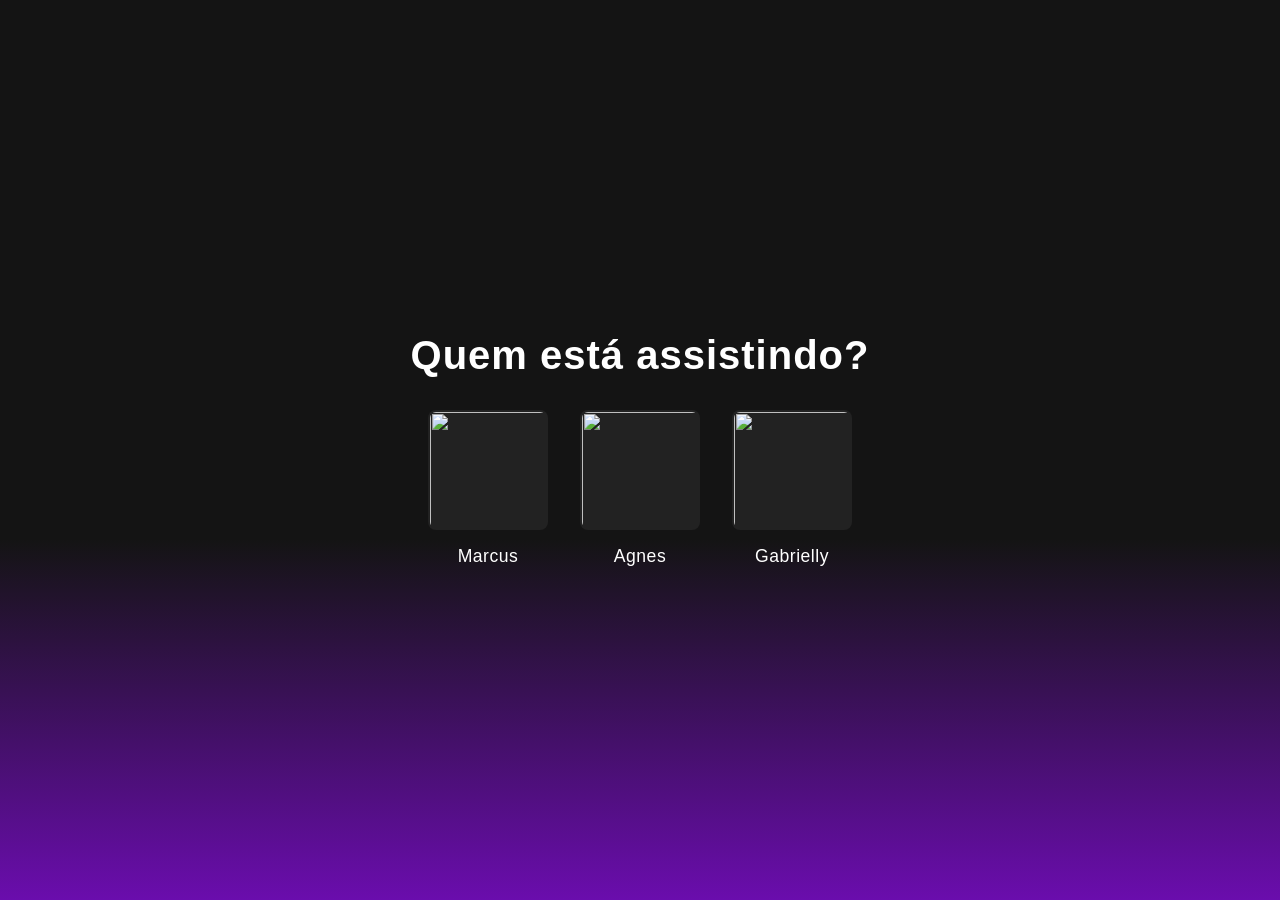
==== Index.html @ 3840a031 "Add files via upload" ====
<!DOCTYPE html>
<html lang="pt-BR">
<head>
    <meta charset="UTF-8">
    <meta name="viewport" content="width=device-width, initial-scale=1.0">
    <link rel="stylesheet" href="Netflix.css" >
    <title>Netflix</title>
</head>

<body>
    <main>
<h1>Quem está assistindo?</h1>

<section class=" tela inicio" aria-label="perfis disponiveis">
  

<nav class="conteiner-usuarios">
  <ul class="lista-usuarios">
    
    <li>
      <a class="usuario">
        <figure>
          <img src="img/perfil-1.png">
          <figcaption>
            <p>Marcus</p>
          </figcaption>
        </figure>
      </a>
    </li>

    <li>
      <a class="usuario">
        <figure>
          <img src="img/perfil-2.png">
          <figcaption>
            <p>Agnes</p>
          </figcaption>
        </figure>
      </a>
    </li>

    <li>
      <a class="usuario">
        <figure>
          <img src="img/perfil-3.png">
          <figcaption>
            <p>Gabrielly</p>
          </figcaption>
        </figure>
      </a>
    </li>

  </ul>
</nav></section>
</main>
</body>
</html>
---- Netflix.css ----
*{
  margin: 0;
  padding: 0;
  box-sizing: border-box;
    -webkit-tap-highlight-color: transparent;
}
body {
background: linear-gradient(to top, #6a0dad 0%, #141414 40%);
color: #fff; /* Define a cor do texto principal */

  font-family: 'Segoe UI', Arial, Helvetica, sans-serif; /* Define a fonte usada no site */

  margin: 0; /* Remove a margem padrão do body */
width: 100%;
  min-height: 100vh; /* Garante que o body ocupe pelo menos toda a altura da tela */
}

main {
  display: flex; /* Usa flexbox para layout */

  flex-direction: column; /* Organiza os elementos em coluna */

  align-items: center; /* Centraliza os itens horizontalmente */

  justify-content: center; /* Centraliza os itens verticalmente */

  min-height: 100vh; /* Garante altura mínima de 100% da tela */
}

h1 {
  letter-spacing: 1px; /* Espaçamento entre letras */

  font-size: 2.5rem; /* Define o tamanho da fonte do título */

  font-weight: bold; /* Deixa o texto em negrito */

  margin-bottom: 2rem; /* Espaço abaixo do título */
}

section[aria-label="Perfis disponiveis"] {
  width: 100%; /* Ocupa toda a largura disponível */

  max-width: 600px; /* Limita a largura máxima */
  display: flex; /* Usa flexbox */

  justify-content: center; /* Centraliza os perfis */
}

nav.conteiner-usuarios{
width: 100%;

  gap: 2rem; /* Espaço entre os perfis */
  justify-content: center; /* garante centralização geral */
}
.lista-usuarios {
  list-style: none; /* tira as bolinhas */
  padding: 0;
  margin: 0;
  display: flex;
  gap: 2rem;
  justify-content: center; /*garante centralização geral */
}

.lista-usuarios li {
  display: flex;
  justify-content: center;
}
.usuario {
  text-decoration: none; /* Remove sublinhado dos links */

  color: #fff; /* Cor do texto dos links */

  transition: transform 0.25s, box-shadow 0.2s; /* Suaviza animações */
}

figure {
  margin: 0; /* Remove margem padrão */

  display: flex;

  flex-direction: column; /* Organiza em coluna */

  align-items: center; /* Centraliza itens */
}

img {
  width: 120px; /* Largura fixa da imagem */

  height: 120px; /* Altura fixa da imagem */

  border-radius: 8px; /* Bordas arredondadas */

  object-fit: cover; /* Mantém proporção da imagem */

  margin-bottom: 0.5rem; /* Espaço abaixo da imagem */

  background: #222; /* Cor de fundo da imagem */

  display: block;

  border: 2px solid transparent; /* Borda inicial invisível */
  transition: transform 0.2s ease-in-out;
}

img:hover {
  border-color: #fff; /* Borda branca ao passar o mouse */
  transform: translateY(-5px) scale(1.05);
}

figcaption {
  font-size: 1.1rem; /* Tamanho da fonte da legenda */

  font-weight: 500;

  margin-top: 0.5rem; /* Espaço acima da legenda */

  letter-spacing: 0.5px; /* Espaçamento entre letras */
}

@media (max-width: 750px) {
        h1{
        
    font-size: 1.8rem;
    text-align: center;
    }
  .lista-usuarios {
    display: grid;
    grid-template-columns: repeat(2, 1fr);
    gap: 20px;
    padding: 20px;
    justify-items: center;
}

    .usuario {
        width: 100%;
        max-width: 140px; /* controla tamanho */
    }

    img {
        width: 140px;
        height: 140px;
    }
}
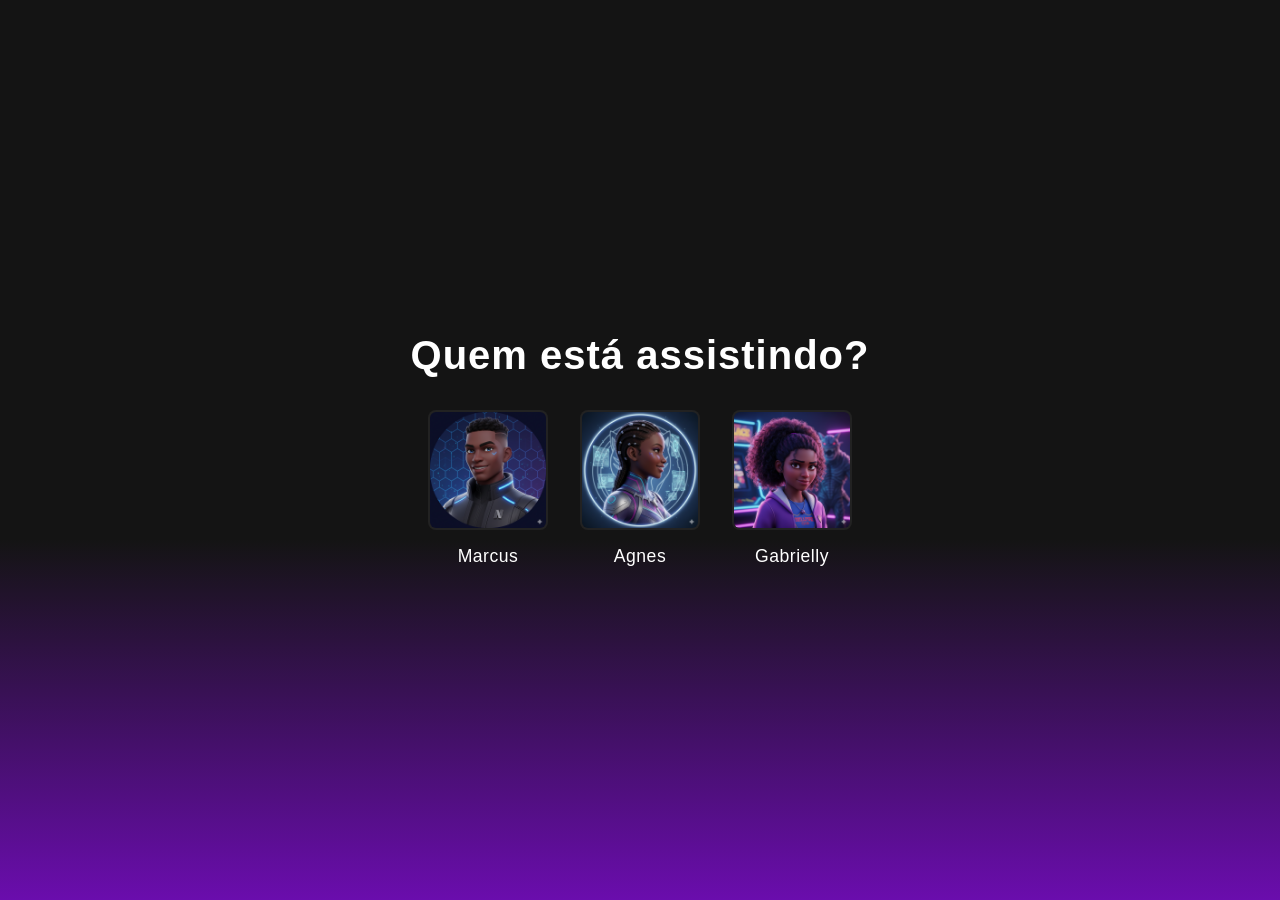
==== commit 2ea0b646: "Update Index.html" ====
--- a/Index.html
+++ b/Index.html
@@ -20,7 +20,7 @@
     <li>
       <a class="usuario">
         <figure>
-          <img src="img/perfil-1.png">
+          <img src="perfil-1.png">
           <figcaption>
             <p>Marcus</p>
           </figcaption>
@@ -31,7 +31,7 @@
     <li>
       <a class="usuario">
         <figure>
-          <img src="img/perfil-2.png">
+          <img src="perfil-2.png">
           <figcaption>
             <p>Agnes</p>
           </figcaption>
@@ -42,7 +42,7 @@
     <li>
       <a class="usuario">
         <figure>
-          <img src="img/perfil-3.png">
+          <img src="perfil-3.png">
           <figcaption>
             <p>Gabrielly</p>
           </figcaption>
@@ -54,4 +54,4 @@
 </nav></section>
 </main>
 </body>
-</html>+</html>
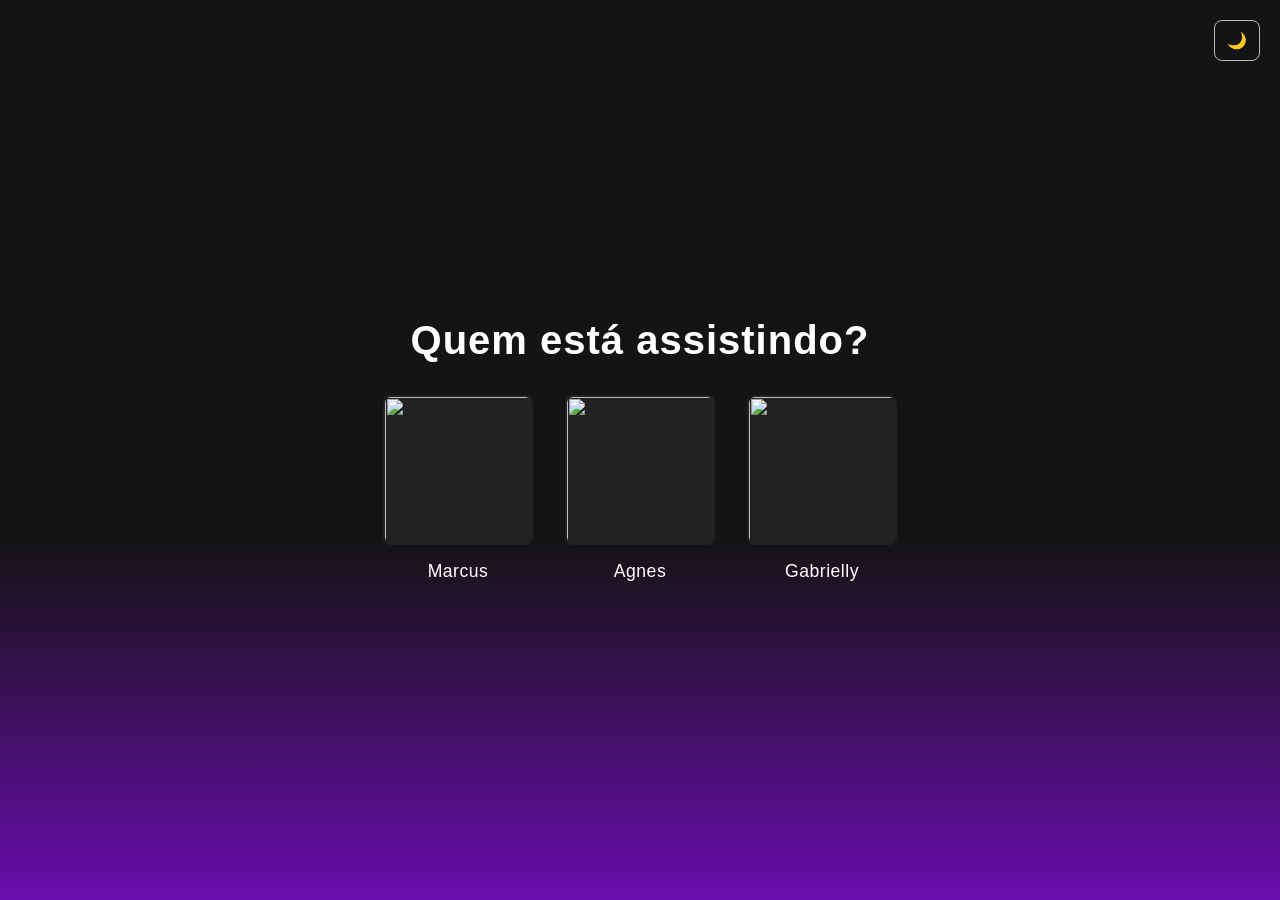
==== commit aed61126: "Add files via upload" ====
--- a/Index.html
+++ b/Index.html
@@ -9,6 +9,7 @@
 
 <body>
     <main>
+        <button id="toggleTema">🌙</button>
 <h1>Quem está assistindo?</h1>
 
 <section class=" tela inicio" aria-label="perfis disponiveis">
@@ -20,7 +21,7 @@
     <li>
       <a class="usuario">
         <figure>
-          <img src="perfil-1.png">
+          <img src="img/perfil-1.png">
           <figcaption>
             <p>Marcus</p>
           </figcaption>
@@ -31,7 +32,7 @@
     <li>
       <a class="usuario">
         <figure>
-          <img src="perfil-2.png">
+          <img src="img/perfil-2.png">
           <figcaption>
             <p>Agnes</p>
           </figcaption>
@@ -42,7 +43,7 @@
     <li>
       <a class="usuario">
         <figure>
-          <img src="perfil-3.png">
+          <img src="img/perfil-3.png">
           <figcaption>
             <p>Gabrielly</p>
           </figcaption>
@@ -54,4 +55,7 @@
 </nav></section>
 </main>
 </body>
-</html>
+<script type="text/javascript" src="index.js" charset="utf-8">
+    
+</script>
+</html>
--- a/Netflix.css
+++ b/Netflix.css
@@ -25,6 +25,34 @@
   justify-content: center; /* Centraliza os itens verticalmente */
 
   min-height: 100vh; /* Garante altura mínima de 100% da tela */
+}
+/* botão */
+#toggleTema {
+  position: absolute;
+  top: 20px;
+  right: 20px;
+  padding: 10px 12px;
+  border: 1px solid #b8b8b8;
+  border-radius: 8px;
+  background: transparent;
+  color: #fff;
+  cursor: pointer;
+  font-size: 16px;
+}
+
+/* modo claro */
+body.claro {
+  background: linear-gradient(to top, #d9b3ff 0%, #ffffff 40%);
+  color: #141414;
+}
+
+/* ajustar elementos no claro */
+body.claro img {
+  background: #ddd;
+}
+
+body.claro .usuario {
+  color: #141414;
 }
 
 h1 {
@@ -140,4 +168,38 @@
         width: 140px;
         height: 140px;
     }
+}
+@media (max-width: 480px) {
+  h1 {
+    font-size: 1.5rem;
+  }
+
+  .lista-usuarios {
+    grid-template-columns: repeat(2, 1fr);
+  }
+
+  img {
+    width: 120px;
+    height: 120px;
+  }
+}
+@media (max-width: 1024px) {
+  .lista-usuarios {
+    gap: 1.5rem;
+  }
+
+  img {
+    width: 130px;
+    height: 130px;
+  }
+}
+@media (min-width: 1200px) {
+  section[aria-label="Perfis disponiveis"] {
+    max-width: 900px;
+  }
+
+  img {
+    width: 150px;
+    height: 150px;
+  }
 }
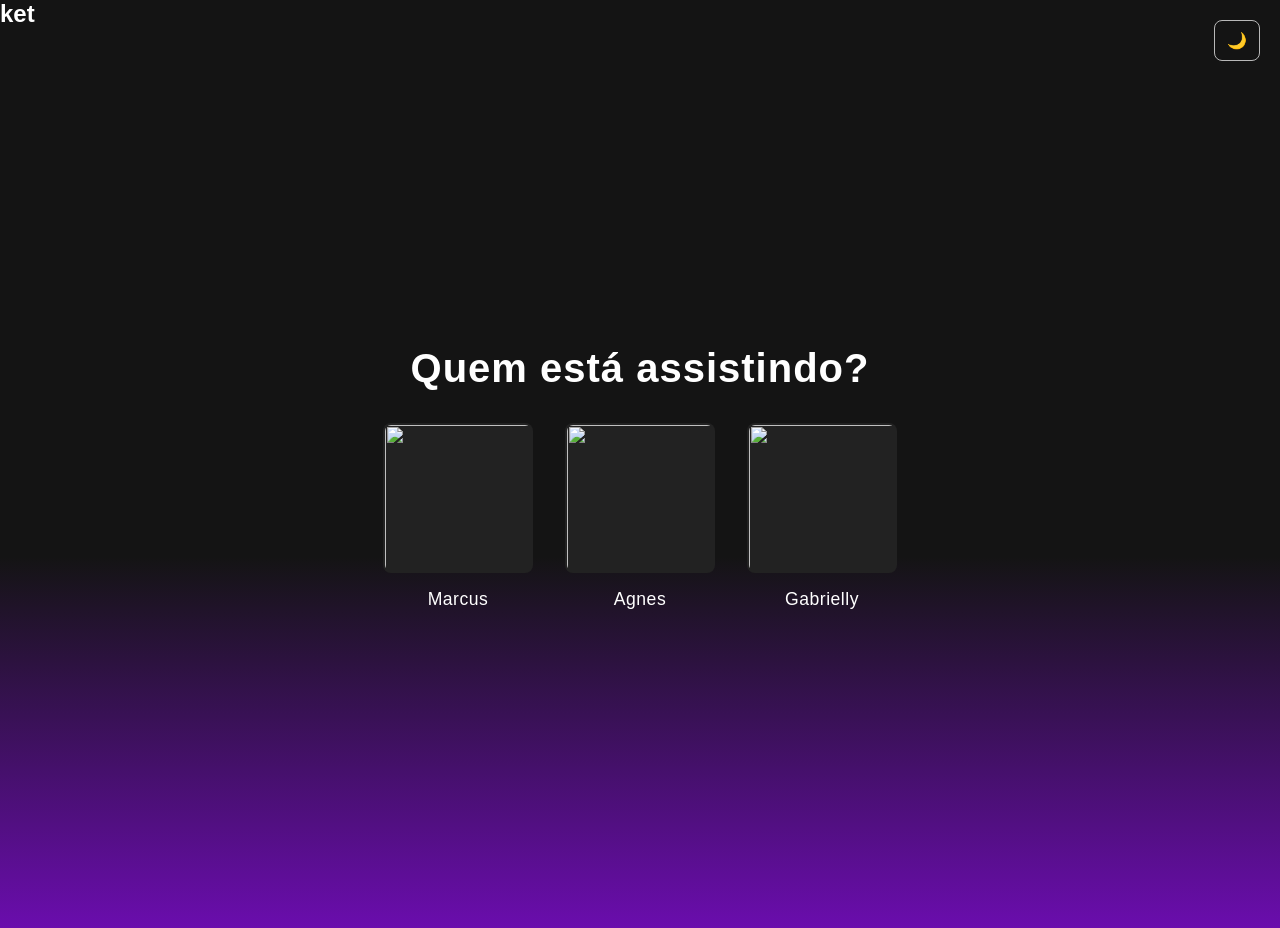
==== commit 29364cb5: "Add files via upload" ====
--- a/Index.html
+++ b/Index.html
@@ -8,8 +8,13 @@
 </head>
 
 <body>
+            <header class="cabecalho">
+            <h2 class="logo">ket</h2>
+        <button id="toggleTema">🌙</button>
+                </header>
     <main>
-        <button id="toggleTema">🌙</button>
+
+
 <h1>Quem está assistindo?</h1>
 
 <section class=" tela inicio" aria-label="perfis disponiveis">
@@ -19,7 +24,7 @@
   <ul class="lista-usuarios">
     
     <li>
-      <a class="usuario">
+      <a href="catalogo/catalogo.html" class="usuario">
         <figure>
           <img src="img/perfil-1.png">
           <figcaption>
@@ -30,7 +35,7 @@
     </li>
 
     <li>
-      <a class="usuario">
+      <a href="catalogo/catalogo.html" class="usuario">
         <figure>
           <img src="img/perfil-2.png">
           <figcaption>
@@ -41,7 +46,7 @@
     </li>
 
     <li>
-      <a class="usuario">
+      <a href="catalogo/catalogo.html" class="usuario">
         <figure>
           <img src="img/perfil-3.png">
           <figcaption>
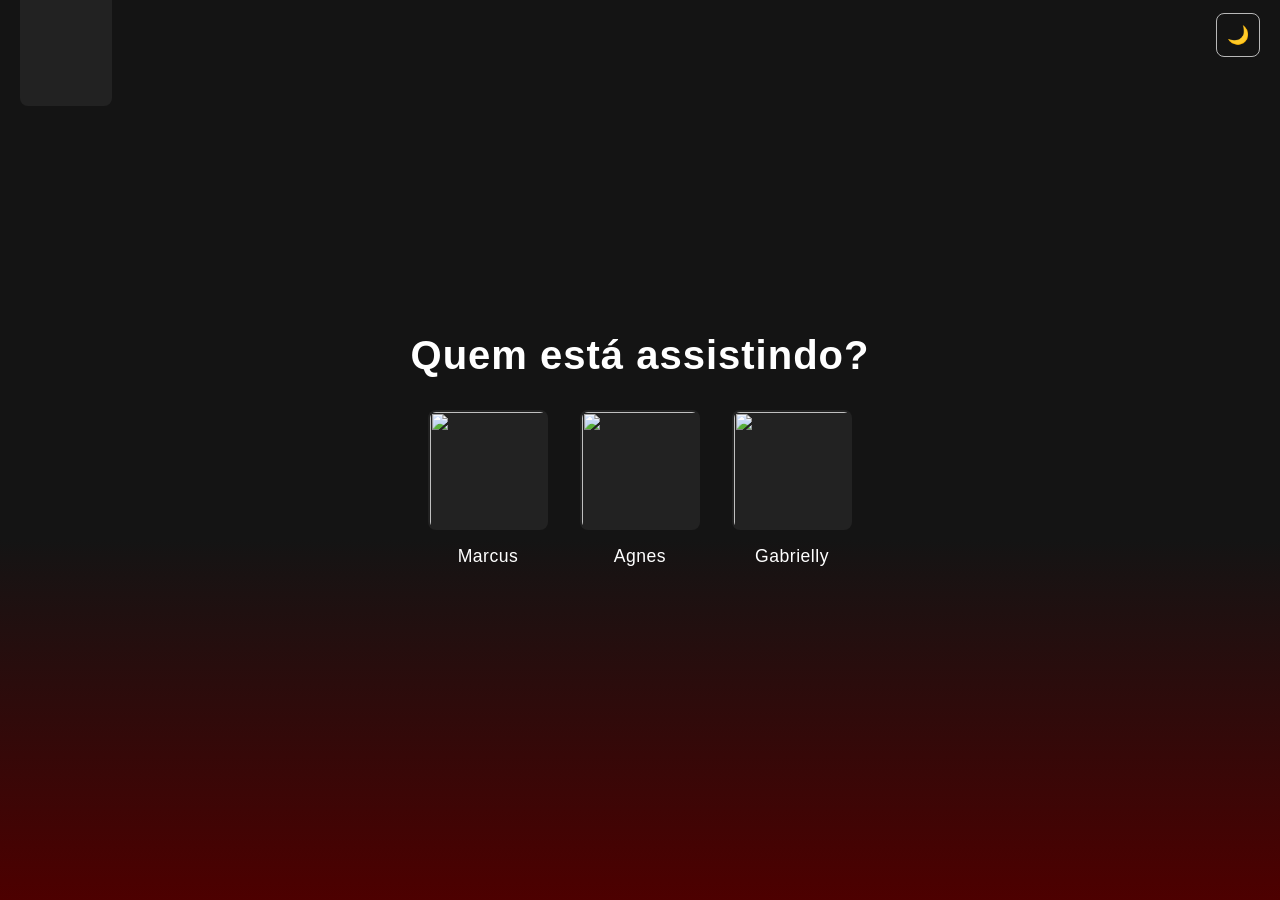
==== commit 6068d523: "Add files via upload" ====
--- a/Index.html
+++ b/Index.html
@@ -8,17 +8,16 @@
 </head>
 
 <body>
+    
             <header class="cabecalho">
-            <h2 class="logo">ket</h2>
+            <img class="logo" src="https://upload.wikimedia.org/wikipedia/commons/0/08/Netflix_2015_logo.svg"                alt="Netflix">
         <button id="toggleTema">🌙</button>
                 </header>
     <main>
 
-
-<h1>Quem está assistindo?</h1>
-
 <section class=" tela inicio" aria-label="perfis disponiveis">
   
+<h1>Quem está assistindo?</h1>
 
 <nav class="conteiner-usuarios">
   <ul class="lista-usuarios">
--- a/Netflix.css
+++ b/Netflix.css
@@ -5,8 +5,7 @@
     -webkit-tap-highlight-color: transparent;
 }
 body {
-background: linear-gradient(to top, #6a0dad 0%, #141414 40%);
-color: #fff; /* Define a cor do texto principal */
+background: linear-gradient(to top, #4d0000 0%, #141414 40%);color: #fff; /* Define a cor do texto principal */
 
   font-family: 'Segoe UI', Arial, Helvetica, sans-serif; /* Define a fonte usada no site */
 
@@ -14,6 +13,23 @@
 width: 100%;
   min-height: 100vh; /* Garante que o body ocupe pelo menos toda a altura da tela */
 }
+.logo {
+    width: 92px;
+    margin-right: 25px;
+    cursor: pointer;
+}
+header {
+    position: fixed;
+    top: 0;
+    width: 100%;
+    display: flex;
+    justify-content: space-between;
+    align-items: center;
+    padding: 0 4%;
+    height: 70px;
+    z-index: 1000;
+    background-color: var(--dark-bg);
+}
 
 main {
   display: flex; /* Usa flexbox para layout */
@@ -27,14 +43,200 @@
   min-height: 100vh; /* Garante altura mínima de 100% da tela */
 }
 /* botão */
-#toggleTema {
-  position: absolute;
-  top: 20px;
-  right: 20px;
-  padding: 10px 12px;
-  border: 1px solid #b8b8b8;
-  border-radius: 8px;
-  background: transparent;
+.cabecalho {
+   display: flex;
+   justify-content: space-between; /* Coloca cada elemento em um lado */
+   align-items: center; /* Alinha verticalmente ao centro */
+   width: 100%;
+   padding: 20px; /* Espaçamento interno */
+   position: absolute;
+   top: 0;
+   left: 0;
+   z-index: 10; /* Garante que fique acima de outros elementos */
+ }
+ 
+ 
+ /* ===== BOTÃO DE TEMA AJUSTADO ===== */
+ #toggleTema {
+   padding: 10px 10px;
+   border: 1px solid #b8b8b8;
+   border-radius: 8px;
+   background: transparent;
+   color: #fff;
+   cursor: pointer;
+   font-size: 18px;
+   transition: all 0.2s ease;
+ }
+ /* ===== MODO CLARO ===== */
+body.claro {
+background: linear-gradient(to top, #ffb3b3 0%, #ffffff 40%);  color: #141414;
+}
+
+
+/* ajustar elementos no claro */
+body.claro img {
+  background: #ddd;
+}
+body.claro img:hover {
+    box-shadow: 0 2px 4px #797a7a;
+          border: 2px solid #6a0dad;
+
+}
+
+body.claro .usuario {
+  color: #141414;
+}
+
+h1 {
+  letter-spacing: 1px; /* Espaçamento entre letras */
+
+  font-size: 2.5rem; /* Define o tamanho da fonte do título */
+
+  font-weight: bold; /* Deixa o texto em negrito */
+
+  margin-bottom: 2rem; /* Espaço abaixo do título */
+}
+
+section[aria-label="Perfis disponiveis"] {
+  width: 100%; /* Ocupa toda a largura disponível */
+
+  max-width: 600px; /* Limita a largura máxima */
+  display: flex; /* Usa flexbox */
+
+  justify-content: center; /* Centraliza os perfis */
+}
+
+nav.conteiner-usuarios{
+width: 100%;
+
+  gap: 2rem; /* Espaço entre os perfis */
+  justify-content: center; /* garante centralização geral */
+}
+.lista-usuarios {
+  list-style: none; /* tira as bolinhas */
+  padding: 0;
+  margin: 0;
+  display: flex;
+  gap: 2rem;
+  justify-content: center; /*garante centralização geral */
+}
+
+.lista-usuarios li {
+  display: flex;
+  justify-content: center;
+}
+.usuario {
+  text-decoration: none; /* Remove sublinhado dos links */
+
+  color: #fff; /* Cor do texto dos links */
+
+  transition: transform 0.25s, box-shadow 0.2s; /* Suaviza animações */
+}
+
+figure {
+  margin: 0; /* Remove margem padrão */
+
+  display: flex;
+
+  flex-direction: column; /* Organiza em coluna */
+
+  align-items: center; /* Centraliza itens */
+}
+
+.usuario img {
+  width: 120px; /* Largura fixa da imagem */
+
+  height: 120px; /* Altura fixa da imagem */
+
+  border-radius: 8px; /* Bordas arredondadas */
+
+  object-fit: cover; /* Mantém proporção da imagem */
+
+  margin-bottom: 0.5rem; /* Espaço abaixo da imagem */
+
+  background: #222; /* Cor de fundo da imagem */
+
+  display: block;
+
+  border: 2px solid transparent; /* Borda inicial invisível */
+  transition: transform 0.2s ease-in-out;
+}
+
+img:hover {
+  border-color: #fff; /* Borda branca ao passar o mouse */
+  transform: translateY(-5px) scale(1.05);
+}
+
+figcaption {
+  font-size: 1.1rem; /* Tamanho da fonte da legenda */
+
+  font-weight: 500;
+
+  margin-top: 0.5rem; /* Espaço acima da legenda */
+
+  letter-spacing: 0.5px; /* Espaçamento entre letras */
+}
+
+@media (max-width: 750px) {
+    main {
+  display: flex;
+  flex-direction: column;
+  align-items: center;
+  padding-top: 80px; /* evita o header esmagando */
+}
+        
+  .lista-usuarios {
+    display: grid;
+    grid-template-columns: repeat(2, 1fr);
+    gap: 20px;
+    padding: 20px;
+    justify-items: center;
+}
+
+    .usuario {
+        width: 100%;
+        max-width: 140px; /* controla tamanho */
+    }
+
+    img {
+        width: 140px;
+        height: 140px;
+    }
+}
+@media (max-width: 400px) {
+  h1 {
+    font-size: 1.5rem;
+  }
+
+  .lista-usuarios {
+    grid-template-columns: repeat(2, 1fr);
+  }
+
+  img {
+    width: 120px;
+    height: 120px;
+  }
+}
+@media (max-width: 1024px) {
+  .lista-usuarios {
+    gap: 1.5rem;
+  }
+
+  img {
+    width: 130px;
+    height: 130px;
+  }
+}
+@media (min-width: 1200px) {
+  section[aria-label="Perfis disponiveis"] {
+    max-width: 900px;
+  }
+
+  img {
+    width: 150px;
+    height: 150px;
+  }
+  }  background: transparent;
   color: #fff;
   cursor: pointer;
   font-size: 16px;
@@ -202,4 +404,4 @@
     width: 150px;
     height: 150px;
   }
-}+}
